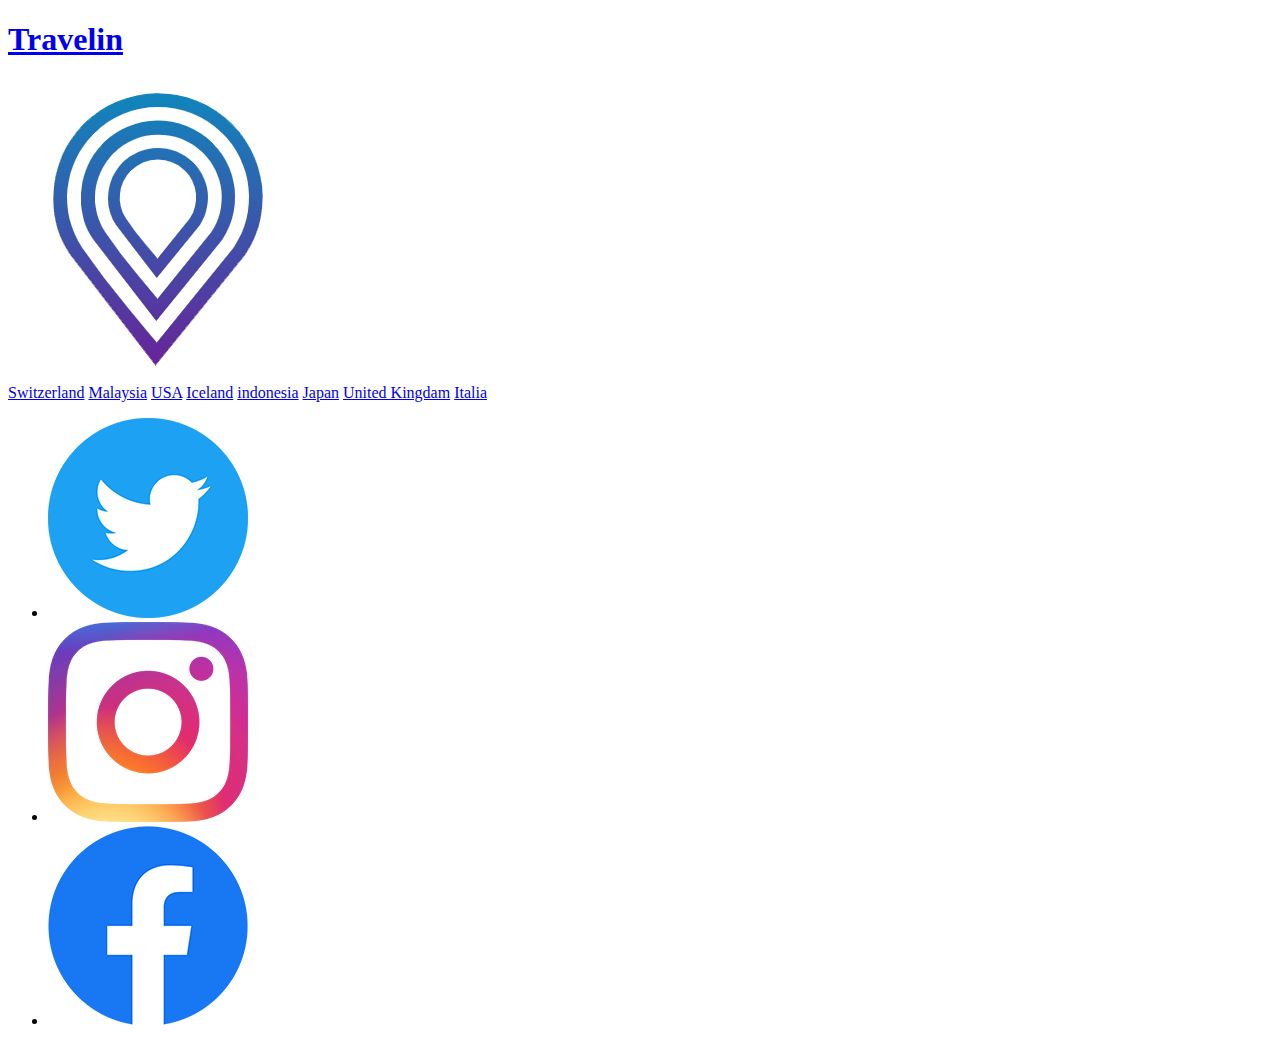
==== index.html @ 77b57c23 "first commit" ====
<!DOCTYPE html>
<html lang="ja">
<head>
	<meta charset="UTF-8">
	<title>Travel introduction</title>
	<meta name="viewport" content="width=device-width">
	<link href="https://fonts.googleapis.com/css?family=EB+Garamond|Gentium+Basic&display=swap" rel="stylesheet">
	<link rel="stylesheet" href="css/reset.css">
	<link rel="stylesheet" href="css/style.css">
</head>
<body id="page-index">
	<div class="wrapper">
		<div class="contents">
			<!-- サイドバー -->
			<aside class="sideber">
				<h1 class="site_name"><a href="index.html">Travelin</a></h1>
				<div class="logo">
					<img src="img/logo.png" alt="">
				</div>
				<nav class="nav">
					<a href="place.html?id=1" class="is-active">Switzerland</a>
					<a href="place.html?id=1">Malaysia</a>
					<a href="place.html?id=1">USA</a>
					<a href="place.html?id=1">Iceland</a>
					<a href="place.html?id=1">indonesia</a>
					<a href="place.html?id=1">Japan</a>
					<a href="place.html?id=1">United Kingdam</a>
					<a href="place.html?id=1">Italia</a>
				</nav>
				<ul class="sns_link">
					<li>
						<a href="#">
							<img src="img/icon/twitter.png" alt="">
						</a>
					</li>
					<li>
						<a href="#">
							<img src="img/icon/instagram.png" alt="">
						</a>
					</li>
					<li>
						<a href="#">
							<img src="img/icon/facebook.png" alt="">
						</a>
					</li>
				</ul>
			</aside>
		</div>
	</div>

	<script src="https://code.jquery.com/jquery-3.4.1.js"></script>
	<script src="./js/main.js"></script>

</body>
</html>
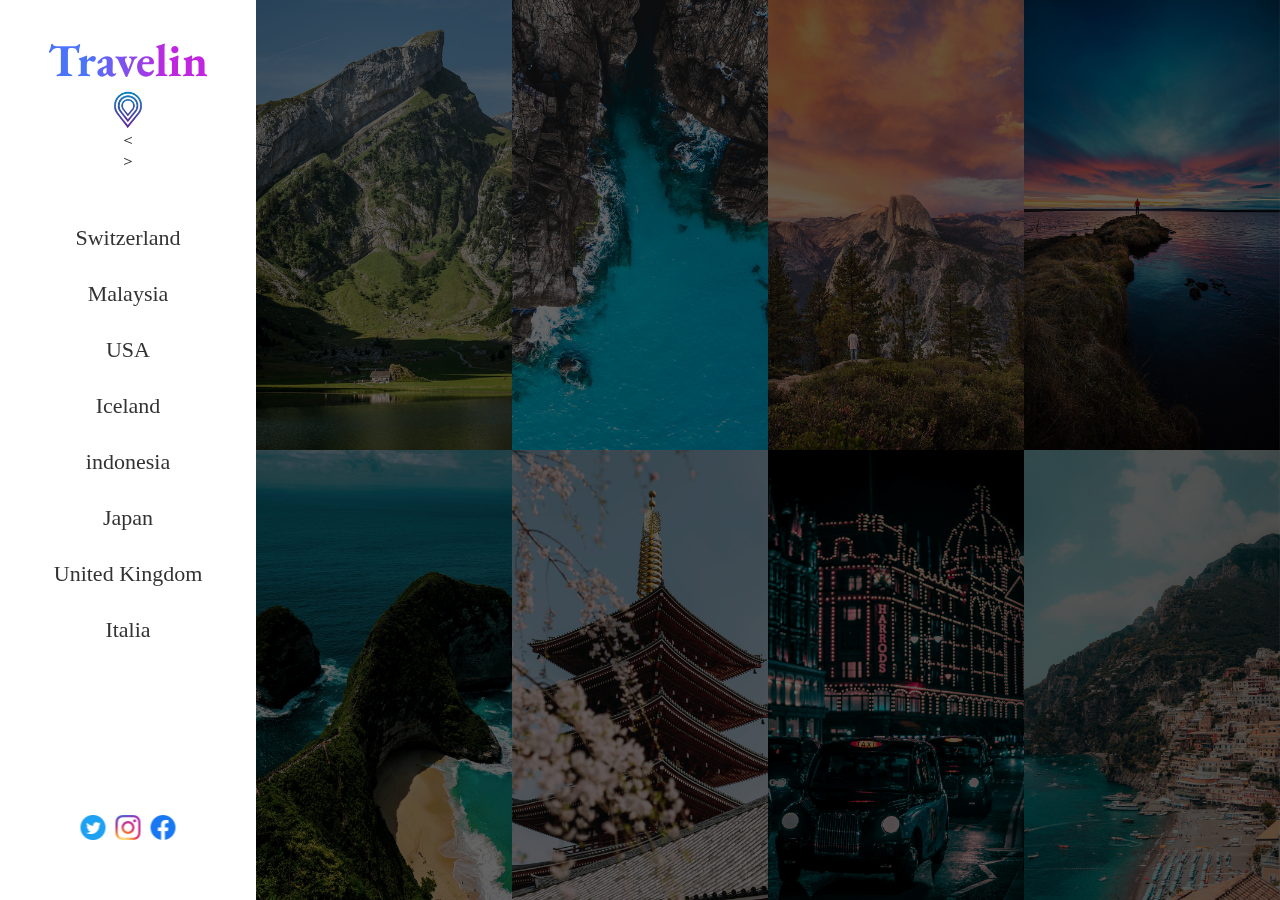
==== commit 404df232: "third commit" ====
--- a/index.html
+++ b/index.html
@@ -12,39 +12,39 @@
 	<div class="wrapper">
 		<div class="contents">
 			<!-- サイドバー -->
-			<aside class="sideber">
-				<h1 class="site_name"><a href="index.html">Travelin</a></h1>
-				<div class="logo">
-					<img src="img/logo.png" alt="">
-				</div>
+			<aside class="sidebar">
+				<h1 class="site-name"><a href="./index.html">Travelin</a></h1>
+				<div class="logo"><img src="img/logo.png" alt=""></div>
 				<nav class="nav">
-					<a href="place.html?id=1" class="is-active">Switzerland</a>
-					<a href="place.html?id=1">Malaysia</a>
-					<a href="place.html?id=1">USA</a>
-					<a href="place.html?id=1">Iceland</a>
-					<a href="place.html?id=1">indonesia</a>
-					<a href="place.html?id=1">Japan</a>
-					<a href="place.html?id=1">United Kingdam</a>
-					<a href="place.html?id=1">Italia</a>
+					<a href="./place.html?id=1" class="is-active">Switzerland</a>
+					<a href="./place.html?id=2">Malaysia</a>
+					<a href="./place.html?id=3">USA</a>
+					<a href="./place.html?id=4">Iceland</a>
+					<a href="./place.html?id=5">indonesia</a>
+					<a href="./place.html?id=6">Japan</a>
+					<a href="./place.html?id=7">United Kingdom</a>
+					<a href="./place.html?id=8">Italia</a>
 				</nav>
-				<ul class="sns_link">
-					<li>
-						<a href="#">
-							<img src="img/icon/twitter.png" alt="">
-						</a>
-					</li>
-					<li>
-						<a href="#">
-							<img src="img/icon/instagram.png" alt="">
-						</a>
-					</li>
-					<li>
-						<a href="#">
-							<img src="img/icon/facebook.png" alt="">
-						</a>
-					</li>
+				<ul class="sns-link">
+					<li><a href="#"><img src="img/icon/twitter.png" alt="twitter"></a></li>
+					<li><a href="#"><img src="img/icon/instagram.png" alt="instagram"></a></li>
+					<li><a href="#"><img src="img/icon/facebook.png" alt="facebook"></a></li>
 				</ul>
+				<div class="sp-on" data-slide="prev">＜</div>
+				<div class="sp-on" data-slide="next">＞</div>
 			</aside>
+			<main class="main">
+				<ul class="thumbnail">
+					<li><a href="./place.html?id=1"><img src="img/place/1.jpg" alt="place-1"></a></li>
+					<li><a href="./place.html?id=2"><img src="img/place/2.jpg" alt="place-2"></a></li>
+					<li><a href="./place.html?id=3"><img src="img/place/3.jpg" alt="place-3"></a></li>
+					<li><a href="./place.html?id=4"><img src="img/place/4.jpg" alt="place-4"></a></li>
+					<li><a href="./place.html?id=5"><img src="img/place/5.jpg" alt="place-5"></a></li>
+					<li><a href="./place.html?id=6"><img src="img/place/6.jpg" alt="place-6"></a></li>
+					<li><a href="./place.html?id=7"><img src="img/place/7.jpg" alt="place-7"></a></li>
+					<li><a href="./place.html?id=8"><img src="img/place/8.jpg" alt="place-8"></a></li>
+				</ul>
+			</main>
 		</div>
 	</div>
 
--- a/css/style.css
+++ b/css/style.css
@@ -0,0 +1,295 @@
+@charset "utf-8";
+
+/* -----ここから下に記述してください----- */
+body {
+    color: #333;
+}
+
+.contents {
+    position: relative;
+    display: flex;
+    flex-wrap: wrap;
+    font-family: 'Gentium Basic';
+}
+
+.sidebar{
+    position: fixed;
+    left: 0;
+    top: 0;
+    width: 20%;
+    height: 100vh;
+    padding-top: 30px;
+    text-align: center;
+}
+.site-name a{
+    font-size: 46px;
+    font-weight: bold;
+    color: #249eff;
+    font-family: 'EB Garamond';
+    background: linear-gradient( to right, rgb(75, 116, 250) 25%, rgb(192, 38, 223) 75% );
+    -webkit-background-clip: text;
+    color: transparent;
+}
+.logo{
+    width: 40px;
+    margin: 0 auto;
+}
+.sns-link{
+    position: absolute;
+    bottom: 60px;
+    left: 50%;
+    transform: translateX(-50%);
+    display: flex;
+}
+.sns-link li{
+    width: 25px;
+}
+.sns-link li:nth-child(2){
+    margin: 0 10px;
+}
+.nav{
+    position: absolute;
+    top: 25vh;
+    left: 50%;
+    transform: translateX(-50%);
+    width: 100%;
+}
+.nav a{
+    display: block;
+    color: #333;
+    text-decoration: none;
+    font-size: 22px;
+    margin-bottom: 30px;
+}
+
+.sns_link {
+    position: absolute;
+    bottom: 60px;
+    left: 50%;
+    transform: translateX(-50%);
+    display: flex;
+}
+
+
+.main {
+    position: relative;
+    width: 100%;
+    height: 100vh;
+    margin-left: 20%;
+}
+
+a {
+    text-decoration: none;
+}
+
+img {
+    width: 100%;
+    display: block;
+}
+
+.thumbnail {
+    display: flex;
+    flex-wrap: wrap;
+}
+
+.thumbnail li {
+    position: relative;
+    width: calc(100% / 4);
+    height: 50vh;
+    cursor: pointer;
+    overflow: hidden;
+}
+
+.thumbnail li a {
+    position: relative;
+    display: block;
+    height: 100%;
+    width: 100%;
+    cursor: pointer;
+    z-index: 1;
+}
+
+.thumbnail li img {
+    height: 100%;
+    object-fit: cover;
+    transition: all .8s;
+    transform: scale(1, 1);
+    backface-visibility: hidden;
+}
+
+.thumbnail li.is-active a:before,
+.thumbnail li a::before {
+    position: absolute;
+    top: 0;
+    left: 0;
+    content: '';
+    width: 100%;
+    height: 100%;
+    background-color: rgba(0, 0, 0, .6);
+    transition: all .5s;
+    opacity: 1;
+    z-index: 1;
+}
+
+.thumbnail li.is-active a:before,
+.thumbnail li:hover a:before{
+    opacity: 0;
+}
+
+.thumbnail li.is-active img,
+.thumbnail li:hover img{
+    transform: scale(1.1,1.1);
+} 
+
+.place{
+    padding: 30px;
+    height: 100vh;
+    display: flex;
+}
+.place-img{
+    width: 45%;
+    height: 100%;
+}
+.place-img img{
+    object-fit: cover;
+    height: 100%;
+}
+.place-info{
+    margin-top: 20px;
+    width: calc(100% - 45%);
+    padding: 0 7% 3% 7%;
+}
+.place-title{
+    font-size: 40px;
+    text-align: center;
+    margin-bottom: 5%;
+}
+.place-title span{
+    padding-bottom: 5px;
+    border-bottom: 2px solid #c026df;
+}
+.place-item{
+    margin-bottom: 10%;
+    max-height: calc(100% - 30vh);
+    overflow: scroll;
+    padding: 30px 0;
+}
+.place-item dt{
+    margin: 30px 0 10px 0;
+    border-left: 3px solid #333;
+    padding-left: 15px;
+    font-weight: bold;
+    font-size: 26px;
+}
+.place-item dd{
+    line-height: 1.8;
+    font-size: 20px;
+}
+.btn-wrap{
+    text-align: center;
+}
+.btn{
+    position: relative;
+    display: inline-block;
+    border-radius: 5px;
+    width: 300px;
+    padding: 15px 0;
+    color: #fff;
+    font-size: 20px;
+    overflow: hidden;
+    background-color: #9c1a82;
+    z-index: 1;
+}
+.btn + .btn{
+    margin-top: 10px;
+}
+.btn:before{
+    position: absolute;
+    top: 0;
+    right: 0;
+    bottom: 0;
+    left: 0;
+    content: '';
+    transform-origin: right top;
+    transform: scale(0, 1);
+    transition: transform .5s;
+    background-color: #80176b;
+    z-index: -1;
+}
+.btn:hover:before{
+    transform-origin: left top;
+    transform: scale(1, 1);
+    transition: transform .5s;
+}
+.btn--arrow{
+    position: relative;
+}
+.btn--arrow:after{
+    content: "";
+    position: absolute;
+    right: 7%;
+    top: 50%;
+    width: 8px;
+    height: 8px;
+    border-top: 1px solid #fff;
+    border-right: 1px solid #fff;
+    -webkit-transform: rotate(45deg) translateY(-50%);
+    transform: rotate(45deg) translateY(-50%);
+    transition: all .5s;
+}
+.btn:hover:after{
+    right: 4%;
+}
+.loader-wrap {
+    position: absolute;
+    top: 0;
+    width: 100%;
+    height: 100vh;
+    background: #fff;
+      z-index: 10;
+      animation: fadeOut 0.4s linear 0.4s 1 forwards;
+  }
+  
+  .loader{
+      position: absolute;
+      top: 50%;
+      left: 50%;
+      height: 100px;
+      transform: translate(-50%, -50%);
+  }
+  
+  .circle-1 {
+    margin: 0 auto;
+    width: 100px;
+    height: 50px; 
+    border-radius: 100px 100px 0 0;
+    border-top: 2px solid #c026df;
+    border-left: 2px solid #c026df;
+    border-right: 2px solid #c026df;
+    animation: 2s loader linear infinite;
+    transform-origin: 50% 100%;
+  }
+  
+  .circle-2{
+    width: 80px;
+    height: 40px;
+    margin: 50px auto;
+    border-radius: 0 0 80px 80px;
+    border-bottom: 2px solid #c026e0;
+    border-left: 2px solid #c026e0;
+    border-right: 2px solid #c026e0;
+    animation: 2s loader-reverse linear infinite;
+    transform-origin: 50% 0%;
+  }
+  
+  .circle-3{
+    width: 60px;
+    height: 30px;
+    margin: 50px auto;
+    border-radius: 0 0 80px 80px;
+    border-bottom: 2px solid #c026e0;
+    border-left: 2px solid #c026e0;
+    border-right: 2px solid #c026e0;
+    animation: 1s loader linear infinite;
+    transform-origin: 50% 0%;
+  }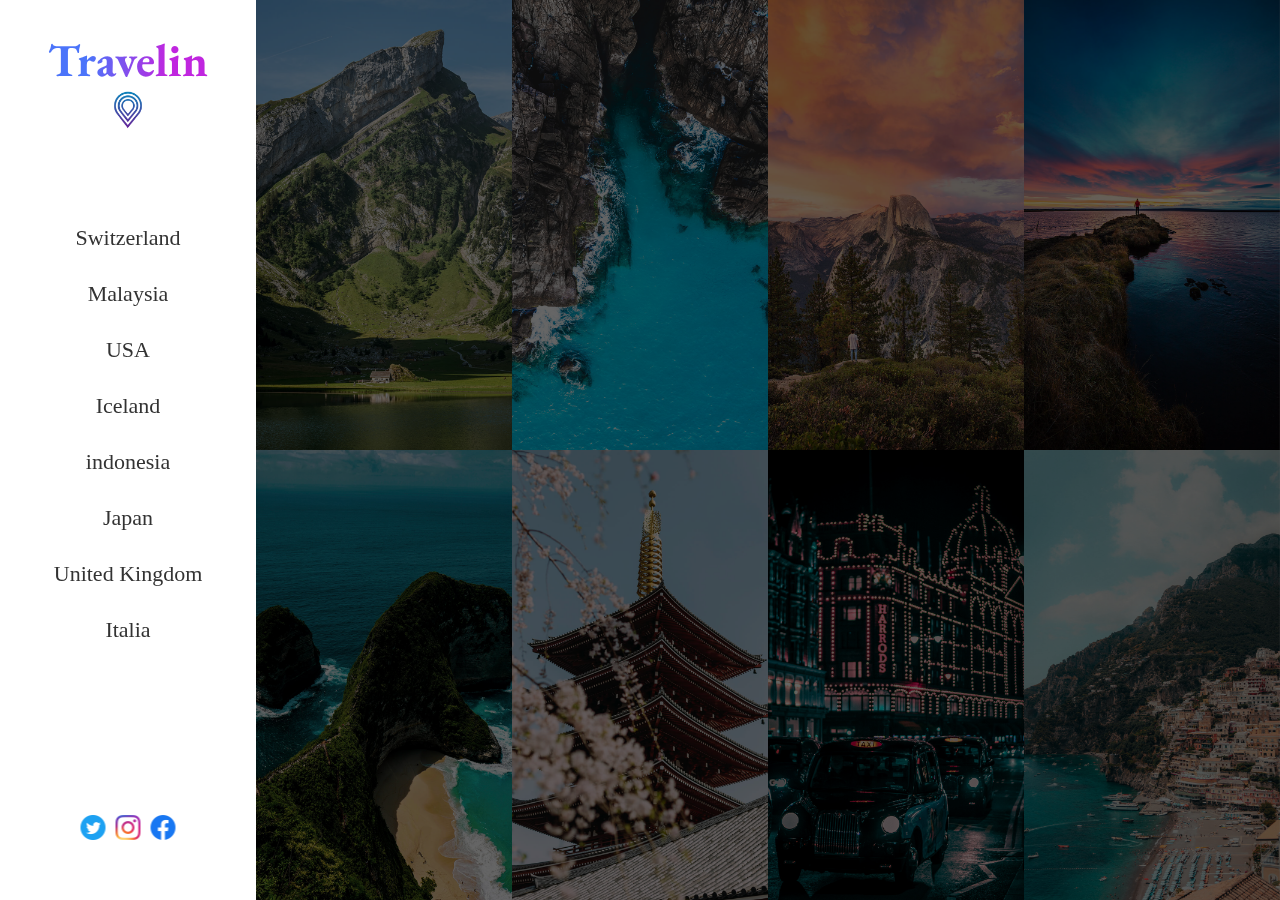
==== commit c9d7045c: "Add files via upload" ====
--- a/index.html
+++ b/index.html
@@ -9,47 +9,50 @@
 	<link rel="stylesheet" href="css/style.css">
 </head>
 <body id="page-index">
-	<div class="wrapper">
-		<div class="contents">
-			<!-- サイドバー -->
-			<aside class="sidebar">
-				<h1 class="site-name"><a href="./index.html">Travelin</a></h1>
-				<div class="logo"><img src="img/logo.png" alt=""></div>
-				<nav class="nav">
-					<a href="./place.html?id=1" class="is-active">Switzerland</a>
-					<a href="./place.html?id=2">Malaysia</a>
-					<a href="./place.html?id=3">USA</a>
-					<a href="./place.html?id=4">Iceland</a>
-					<a href="./place.html?id=5">indonesia</a>
-					<a href="./place.html?id=6">Japan</a>
-					<a href="./place.html?id=7">United Kingdom</a>
-					<a href="./place.html?id=8">Italia</a>
-				</nav>
-				<ul class="sns-link">
-					<li><a href="#"><img src="img/icon/twitter.png" alt="twitter"></a></li>
-					<li><a href="#"><img src="img/icon/instagram.png" alt="instagram"></a></li>
-					<li><a href="#"><img src="img/icon/facebook.png" alt="facebook"></a></li>
-				</ul>
-				<div class="sp-on" data-slide="prev">＜</div>
-				<div class="sp-on" data-slide="next">＞</div>
-			</aside>
-			<main class="main">
-				<ul class="thumbnail">
-					<li><a href="./place.html?id=1"><img src="img/place/1.jpg" alt="place-1"></a></li>
-					<li><a href="./place.html?id=2"><img src="img/place/2.jpg" alt="place-2"></a></li>
-					<li><a href="./place.html?id=3"><img src="img/place/3.jpg" alt="place-3"></a></li>
-					<li><a href="./place.html?id=4"><img src="img/place/4.jpg" alt="place-4"></a></li>
-					<li><a href="./place.html?id=5"><img src="img/place/5.jpg" alt="place-5"></a></li>
-					<li><a href="./place.html?id=6"><img src="img/place/6.jpg" alt="place-6"></a></li>
-					<li><a href="./place.html?id=7"><img src="img/place/7.jpg" alt="place-7"></a></li>
-					<li><a href="./place.html?id=8"><img src="img/place/8.jpg" alt="place-8"></a></li>
-				</ul>
-			</main>
-		</div>
-	</div>
-
-	<script src="https://code.jquery.com/jquery-3.4.1.js"></script>
-	<script src="./js/main.js"></script>
-
+    <div class="wrapper">
+        <div class="contents">
+            
+            <!-- サイドバー -->
+            <aside class="sidebar">
+                <h1 class="site-name"><a href="./index.html">Travelin</a></h1>
+                <div class="logo"><img src="img/logo.png" alt=""></div>
+                <nav class="nav">
+                    <a href="./place.html?id=1" class="is-active">Switzerland</a>
+                    <a href="./place.html?id=2">Malaysia</a>
+                    <a href="./place.html?id=3">USA</a>
+                    <a href="./place.html?id=4">Iceland</a>
+                    <a href="./place.html?id=5">indonesia</a>
+                    <a href="./place.html?id=6">Japan</a>
+                    <a href="./place.html?id=7">United Kingdom</a>
+                    <a href="./place.html?id=8">Italia</a>
+                </nav>
+                <ul class="sns-link">
+                    <li><a href="#"><img src="img/icon/twitter.png" alt="twitter"></a></li>
+                    <li><a href="#"><img src="img/icon/instagram.png" alt="instagram"></a></li>
+                    <li><a href="#"><img src="img/icon/facebook.png" alt="facebook"></a></li>
+                </ul>
+                <div class="sp-on" data-slide="prev">＜</div>
+                <div class="sp-on" data-slide="next">＞</div>
+            </aside>
+            
+            <!-- メインコンテンツ -->
+            <main class="main">
+                <ul class="thumbnail">
+                    <li><a href="./place.html?id=1"><img src="img/place/1.jpg" alt="place-1"></a></li>
+                    <li><a href="./place.html?id=2"><img src="img/place/2.jpg" alt="place-2"></a></li>
+                    <li><a href="./place.html?id=3"><img src="img/place/3.jpg" alt="place-3"></a></li>
+                    <li><a href="./place.html?id=4"><img src="img/place/4.jpg" alt="place-4"></a></li>
+                    <li><a href="./place.html?id=5"><img src="img/place/5.jpg" alt="place-5"></a></li>
+                    <li><a href="./place.html?id=6"><img src="img/place/6.jpg" alt="place-6"></a></li>
+                    <li><a href="./place.html?id=7"><img src="img/place/7.jpg" alt="place-7"></a></li>
+                    <li><a href="./place.html?id=8"><img src="img/place/8.jpg" alt="place-8"></a></li>
+                </ul>
+            </main>
+            
+        </div>
+    </div>
+    
+    <script src="https://code.jquery.com/jquery-3.4.1.js"></script>
+    <script src="./js/main.js"></script>
 </body>
 </html>--- a/css/style.css
+++ b/css/style.css
@@ -1,295 +1,520 @@
 @charset "utf-8";
 
-/* -----ここから下に記述してください----- */
-body {
-    color: #333;
-}
-
-.contents {
-    position: relative;
-    display: flex;
-    flex-wrap: wrap;
-    font-family: 'Gentium Basic';
+html {
+  visibility: hidden;
+}
+
+html.wf-active {
+  visibility: visible;
+}
+
+body{
+	color: #333;
+}
+
+a{
+	text-decoration: none;
+}
+
+img{
+	width: 100%;
+	display: block;
+}
+
+@keyframes loader {
+  from {transform: rotate(0deg);}
+  to {
+  	transform: rotate(360deg);
+  	display: none;
+  }
+}
+
+@keyframes loader-reverse {
+  from {transform: rotate(360deg);}
+  to {
+  	transform: rotate(-360deg);
+  	display: none;
+  }
+}
+
+@keyframes fadeOut {
+  to {
+  	opacity: 0;
+  	z-index: -1;
+  }
+}
+
+.contents{
+	position: relative;
+	display: flex;
+	flex-wrap:wrap;
+	font-family: 'Gentium Basic';
 }
 
 .sidebar{
-    position: fixed;
-    left: 0;
-    top: 0;
-    width: 20%;
-    height: 100vh;
-    padding-top: 30px;
-    text-align: center;
-}
+	position: fixed;
+	left: 0;
+	top: 0;
+	width: 20%;
+	height: 100vh;
+	padding-top: 30px;
+	text-align: center;
+}
+
 .site-name a{
-    font-size: 46px;
-    font-weight: bold;
-    color: #249eff;
-    font-family: 'EB Garamond';
-    background: linear-gradient( to right, rgb(75, 116, 250) 25%, rgb(192, 38, 223) 75% );
-    -webkit-background-clip: text;
-    color: transparent;
-}
+	font-size: 46px;
+	font-weight: bold;
+	color: #249eff;
+	font-family: 'EB Garamond';
+	background: linear-gradient( to right, rgb(75, 116, 250) 25%, rgb(192, 38, 223) 75% );
+  -webkit-background-clip: text;
+  color: transparent;
+}
+
 .logo{
-    width: 40px;
-    margin: 0 auto;
-}
+	width: 40px;
+	margin: 0 auto;
+}
+
 .sns-link{
-    position: absolute;
-    bottom: 60px;
-    left: 50%;
-    transform: translateX(-50%);
-    display: flex;
-}
+	position: absolute;
+	bottom: 60px;
+	left: 50%;
+	transform: translateX(-50%);
+	display: flex;
+}
+
 .sns-link li{
-    width: 25px;
-}
+	width: 25px;
+}
+
 .sns-link li:nth-child(2){
-    margin: 0 10px;
-}
+	margin: 0 10px;
+}
+
 .nav{
-    position: absolute;
-    top: 25vh;
-    left: 50%;
-    transform: translateX(-50%);
-    width: 100%;
-}
+	position: absolute;
+	top: 25vh;
+	left: 50%;
+	transform: translateX(-50%);
+	width: 100%;
+}
+
 .nav a{
-    display: block;
-    color: #333;
-    text-decoration: none;
-    font-size: 22px;
-    margin-bottom: 30px;
-}
-
-.sns_link {
-    position: absolute;
-    bottom: 60px;
-    left: 50%;
-    transform: translateX(-50%);
-    display: flex;
-}
-
-
-.main {
-    position: relative;
-    width: 100%;
-    height: 100vh;
-    margin-left: 20%;
-}
-
-a {
-    text-decoration: none;
-}
-
-img {
-    width: 100%;
-    display: block;
-}
-
-.thumbnail {
-    display: flex;
-    flex-wrap: wrap;
-}
-
-.thumbnail li {
-    position: relative;
-    width: calc(100% / 4);
-    height: 50vh;
-    cursor: pointer;
-    overflow: hidden;
-}
-
-.thumbnail li a {
-    position: relative;
-    display: block;
-    height: 100%;
-    width: 100%;
-    cursor: pointer;
-    z-index: 1;
-}
-
-.thumbnail li img {
-    height: 100%;
-    object-fit: cover;
-    transition: all .8s;
-    transform: scale(1, 1);
-    backface-visibility: hidden;
+	display: block;
+	color: #333;
+	text-decoration: none;
+	font-size: 22px;
+	margin-bottom: 30px;
+}
+
+.main{
+	position: relative;
+	width: 100%;
+	height: 100vh;
+	margin-left: 20%;
+}
+
+.thumbnail{
+	display: flex;
+	flex-wrap:wrap;
+}
+
+.thumbnail li{
+	position: relative;
+	width: calc(100% / 4);
+	height: 50vh;
+	cursor: pointer;
+	overflow: hidden;
+}
+
+.thumbnail li a{
+	position: relative;
+	display: block;
+	height: 100%;
+	width: 100%;
+	cursor: pointer;
+	z-index: 1;
 }
 
 .thumbnail li.is-active a:before,
-.thumbnail li a::before {
-    position: absolute;
-    top: 0;
-    left: 0;
-    content: '';
-    width: 100%;
-    height: 100%;
-    background-color: rgba(0, 0, 0, .6);
-    transition: all .5s;
-    opacity: 1;
-    z-index: 1;
+.thumbnail li a:before{
+	position: absolute;
+	top: 0;
+	left: 0;
+	content: "";
+	width: 100%;
+	height: 100%;
+	background-color: rgba(0,0,0,0.6);
+	transition: all 0.5s;
+	opacity: 1;
+	z-index: 1;
 }
 
 .thumbnail li.is-active a:before,
 .thumbnail li:hover a:before{
-    opacity: 0;
+	opacity: 0;
 }
 
 .thumbnail li.is-active img,
 .thumbnail li:hover img{
-    transform: scale(1.1,1.1);
-} 
+	transform: scale(1.1,1.1);
+}
+
+.thumbnail li img{
+	height: 100%;
+	object-fit: cover;
+	transition: all 0.8s;
+	transform: scale(1,1);
+	backface-visibility: hidden;
+}
 
 .place{
-    padding: 30px;
-    height: 100vh;
-    display: flex;
+	padding: 30px;
+	height: 100vh;
+	display: flex;
 }
 .place-img{
-    width: 45%;
-    height: 100%;
-}
+	width: 45%;
+	height: 100%;
+}
+
 .place-img img{
-    object-fit: cover;
-    height: 100%;
-}
+	object-fit: cover;
+	height: 100%;
+}
+
 .place-info{
-    margin-top: 20px;
-    width: calc(100% - 45%);
-    padding: 0 7% 3% 7%;
-}
+	margin-top: 20px;
+	width: calc(100% - 45%);
+	padding: 0 7% 3% 7%;
+}
+
 .place-title{
-    font-size: 40px;
-    text-align: center;
-    margin-bottom: 5%;
-}
+	font-size: 40px;
+	text-align: center;
+	margin-bottom: 5%;
+}
+
 .place-title span{
-    padding-bottom: 5px;
-    border-bottom: 2px solid #c026df;
-}
+	padding-bottom: 5px;
+	border-bottom: 2px solid #c026df;
+}
+
+
 .place-item{
-    margin-bottom: 10%;
-    max-height: calc(100% - 30vh);
-    overflow: scroll;
-    padding: 30px 0;
-}
+	margin-bottom: 10%;
+	max-height: calc(100% - 30vh);
+	overflow: scroll;
+	padding: 30px 0;
+}
+
 .place-item dt{
-    margin: 30px 0 10px 0;
-    border-left: 3px solid #333;
-    padding-left: 15px;
-    font-weight: bold;
-    font-size: 26px;
-}
+	margin: 30px 0 10px 0;
+	border-left: 3px solid #333;
+	padding-left: 15px;
+	font-weight: bold;
+	font-size: 26px;
+}
+
 .place-item dd{
-    line-height: 1.8;
-    font-size: 20px;
-}
+	line-height: 1.8;
+	font-size: 20px;
+}
+
 .btn-wrap{
-    text-align: center;
-}
+	text-align: center;
+}
+
 .btn{
-    position: relative;
-    display: inline-block;
-    border-radius: 5px;
-    width: 300px;
-    padding: 15px 0;
-    color: #fff;
-    font-size: 20px;
-    overflow: hidden;
-    background-color: #9c1a82;
-    z-index: 1;
-}
+	position: relative;
+	display: inline-block;
+	border-radius: 5px;
+	width: 300px;
+	padding: 15px 0;
+	color: #fff;
+	font-size: 20px;
+	overflow: hidden;
+	background-color: #9c1a82;
+	z-index: 1;
+}
+
 .btn + .btn{
-    margin-top: 10px;
-}
+	margin-top: 10px;
+}
+
 .btn:before{
-    position: absolute;
-    top: 0;
-    right: 0;
-    bottom: 0;
-    left: 0;
-    content: '';
-    transform-origin: right top;
-    transform: scale(0, 1);
-    transition: transform .5s;
-    background-color: #80176b;
-    z-index: -1;
-}
+	position: absolute;
+  top: 0;
+  right: 0;
+  bottom: 0;
+  left: 0;
+  content: '';
+  transform-origin: right top;
+  transform: scale(0, 1);
+  transition: transform .5s;
+  background-color: #80176b;
+  z-index: -1;
+}
+
 .btn:hover:before{
-    transform-origin: left top;
-    transform: scale(1, 1);
-    transition: transform .5s;
-}
+	transform-origin: left top;
+	transform: scale(1, 1);
+	transition: transform .5s;
+}
+
 .btn--arrow{
-    position: relative;
-}
+	position: relative;
+}
+
 .btn--arrow:after{
-    content: "";
-    position: absolute;
-    right: 7%;
-    top: 50%;
-    width: 8px;
-    height: 8px;
-    border-top: 1px solid #fff;
-    border-right: 1px solid #fff;
-    -webkit-transform: rotate(45deg) translateY(-50%);
-    transform: rotate(45deg) translateY(-50%);
-    transition: all .5s;
-}
+	content: "";
+	position: absolute;
+	right: 7%;
+	top: 50%;
+  width: 8px;
+  height: 8px;
+  border-top: 1px solid #fff;
+  border-right: 1px solid #fff;
+  -webkit-transform: rotate(45deg) translateY(-50%);
+  transform: rotate(45deg) translateY(-50%);
+  transition: all .5s;
+}
+
 .btn:hover:after{
-    right: 4%;
-}
+	right: 4%;
+}
+
 .loader-wrap {
-    position: absolute;
-    top: 0;
-    width: 100%;
-    height: 100vh;
-    background: #fff;
-      z-index: 10;
-      animation: fadeOut 0.4s linear 0.4s 1 forwards;
-  }
-  
-  .loader{
-      position: absolute;
-      top: 50%;
-      left: 50%;
-      height: 100px;
-      transform: translate(-50%, -50%);
-  }
-  
-  .circle-1 {
-    margin: 0 auto;
-    width: 100px;
-    height: 50px; 
-    border-radius: 100px 100px 0 0;
-    border-top: 2px solid #c026df;
-    border-left: 2px solid #c026df;
-    border-right: 2px solid #c026df;
-    animation: 2s loader linear infinite;
-    transform-origin: 50% 100%;
-  }
-  
-  .circle-2{
-    width: 80px;
-    height: 40px;
-    margin: 50px auto;
-    border-radius: 0 0 80px 80px;
-    border-bottom: 2px solid #c026e0;
-    border-left: 2px solid #c026e0;
-    border-right: 2px solid #c026e0;
-    animation: 2s loader-reverse linear infinite;
-    transform-origin: 50% 0%;
-  }
-  
-  .circle-3{
-    width: 60px;
-    height: 30px;
-    margin: 50px auto;
-    border-radius: 0 0 80px 80px;
-    border-bottom: 2px solid #c026e0;
-    border-left: 2px solid #c026e0;
-    border-right: 2px solid #c026e0;
-    animation: 1s loader linear infinite;
-    transform-origin: 50% 0%;
-  }+  position: absolute;
+  top: 0;
+  width: 100%;
+  height: 100vh;
+  background: #fff;
+	z-index: 10;
+	animation: fadeOut 0.4s linear 0.4s 1 forwards;
+}
+
+.loader{
+	position: absolute;
+	top: 50%;
+	left: 50%;
+	height: 100px;
+	transform: translate(-50%, -50%);
+}
+
+.circle-1 {
+  margin: 0 auto;
+  width: 100px;
+  height: 50px; 
+  border-radius: 100px 100px 0 0;
+  border-top: 2px solid #c026df;
+  border-left: 2px solid #c026df;
+  border-right: 2px solid #c026df;
+  animation: 2s loader linear infinite;
+  transform-origin: 50% 100%;
+}
+
+.circle-2{
+  width: 80px;
+  height: 40px;
+  margin: 50px auto;
+  border-radius: 0 0 80px 80px;
+  border-bottom: 2px solid #c026e0;
+  border-left: 2px solid #c026e0;
+  border-right: 2px solid #c026e0;
+  animation: 2s loader-reverse linear infinite;
+  transform-origin: 50% 0%;
+}
+
+.circle-3{
+  width: 60px;
+  height: 30px;
+  margin: 50px auto;
+  border-radius: 0 0 80px 80px;
+  border-bottom: 2px solid #c026e0;
+  border-left: 2px solid #c026e0;
+  border-right: 2px solid #c026e0;
+  animation: 1s loader linear infinite;
+  transform-origin: 50% 0%;
+}
+
+.pc-on{ display: block; }
+.sp-on{ display: none; }
+
+
+
+
+
+
+
+
+
+/* スマホのみに適応 */
+@media screen and (max-width:768px) {
+
+	.pc-on{ display: none; }
+	.sp-on{ display: block; }
+
+	.contents{
+    display: block;
+	}
+	.nav{
+		height: 30px;
+		width: 100%;
+		top: 45%;
+		left: 50%;
+		transform: translate(-50%,-50%);
+		overflow: scroll;
+	}
+	.nav a{
+		position: absolute;
+		top: 0;
+		left: 50%;
+		transform: translateX(-50%);
+		color: #fff;
+		opacity: 0;
+		transition: all 0.4s linear 0s;
+		display: block;
+		z-index: -1;
+		margin-bottom: 0;
+	}
+	.nav a:after{
+		position: absolute;
+		content: "";
+		left: 0;
+		bottom: -3px;
+		width: 0;
+		height: 2px;
+		background: #4972fa;
+		display: block;
+		transition: all 0.2s linear 0.4s;
+	}
+	.nav a.is-active{
+		opacity: 1;
+		z-index: 10;
+	}
+	.nav a.is-active:after{
+		width: 100%;
+	}
+	.main{
+		margin-left: 0;
+		width: auto;
+		height: auto;
+		overflow: hidden;
+		padding-bottom: 50px;
+	}
+	.sidebar{
+		width: 100%;
+		left: 50%;
+		transform: translateX(-50%);
+		z-index: 10;
+	}
+	.thumbnail{
+		display: flex;
+		width: max-content;
+	}
+	.thumbnail li{
+		width: 100vw;
+		height: 100vh;
+	}
+	[data-slide]{
+		position: absolute;
+		z-index: 10;
+		top: 45%;
+		transform: translateY(-50%);
+		color: #fff;
+		font-size: 30px;
+	}
+	[data-slide="prev"]{
+		left: 10px;
+		display: none;
+	}
+	[data-slide="next"]{
+		right: 10px;
+	}
+
+	.place{
+		display: block;
+		padding: 0;
+		height: auto;
+	}
+
+	.place-img{
+		width: auto;
+		height: 300px;
+	}
+
+	.place-info{
+		width: auto;
+	}
+
+	#page-index{
+		height: 100vh;
+		overflow: hidden;
+	}
+
+	#page-index .sns-link{
+		bottom: 18vh;
+	}
+	
+	#page-place .main{
+		margin-top: 90px;
+	}
+
+	#page-place .sidebar{
+		background-color: #fff;
+		height: 45px;
+		padding-top: 0;
+	}
+
+	#page-place .site-name{
+		position: absolute;
+		left: 15px;
+		top: 47%;
+		transform: translateY(-50%);
+		z-index: 20;
+	}
+
+	#page-place .site-name a{
+		font-size: 24px;
+	}
+
+	#page-place .logo{
+		display: none;
+	}
+
+	#page-place .sns-link{
+		left: calc(100% - 15px);
+		bottom: 50%;
+		transform: translate(-100%, 50%);
+		display: flex;
+	}
+
+	#page-place .nav{
+		top: 45px;
+		left: 0;
+		display: flex;
+		justify-content: space-between;
+		transform: translateX(0);
+		height: 45px;
+		line-height: 45px;
+		background-color: #f3f3f3;
+		-webkit-overflow-scrolling: touch;
+		box-shadow: 1px 1px 2px #ccc inset;
+		overflow-y: hidden;
+	}
+
+	#page-place .nav a{
+		position: relative;
+		left: 0;
+		opacity: 1;
+		padding: 0 20px;
+		font-size: 18px;
+		color: #333;
+		transform: translateX(0);
+	}
+
+	
+
+}